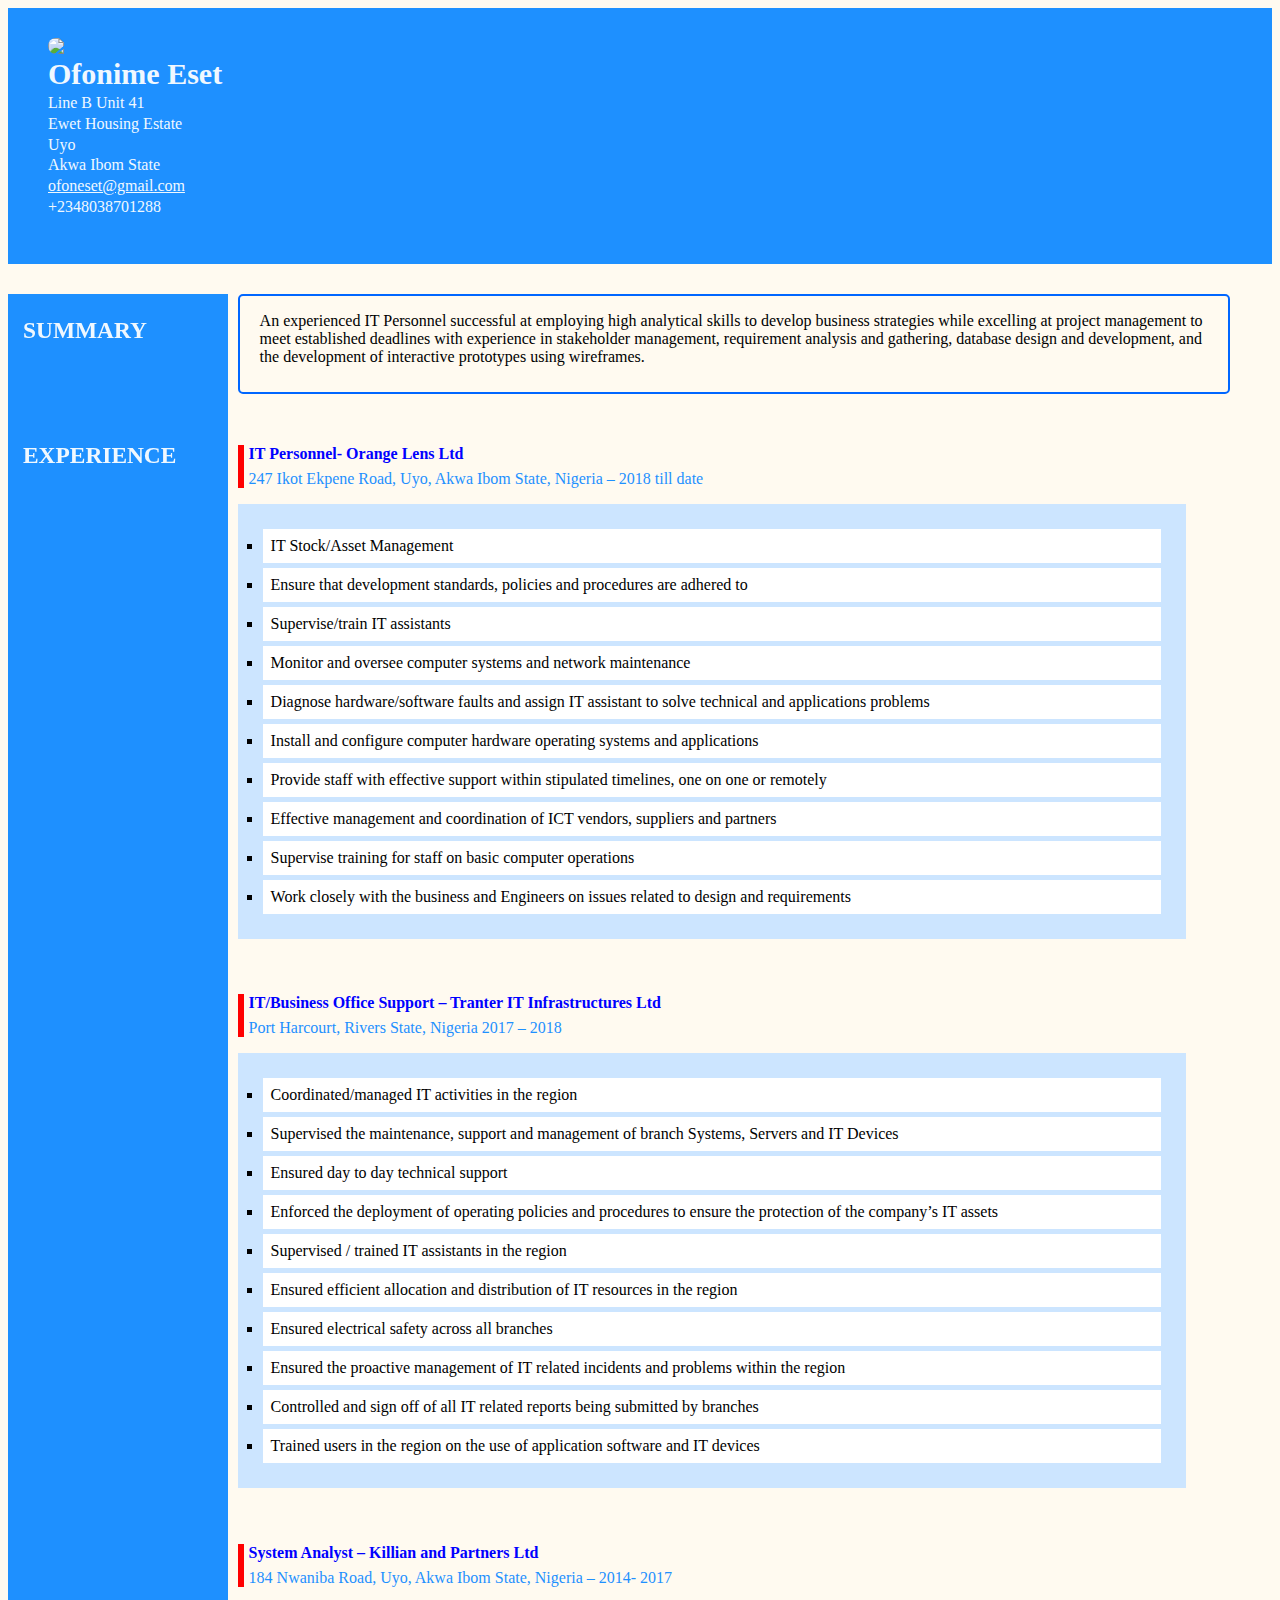
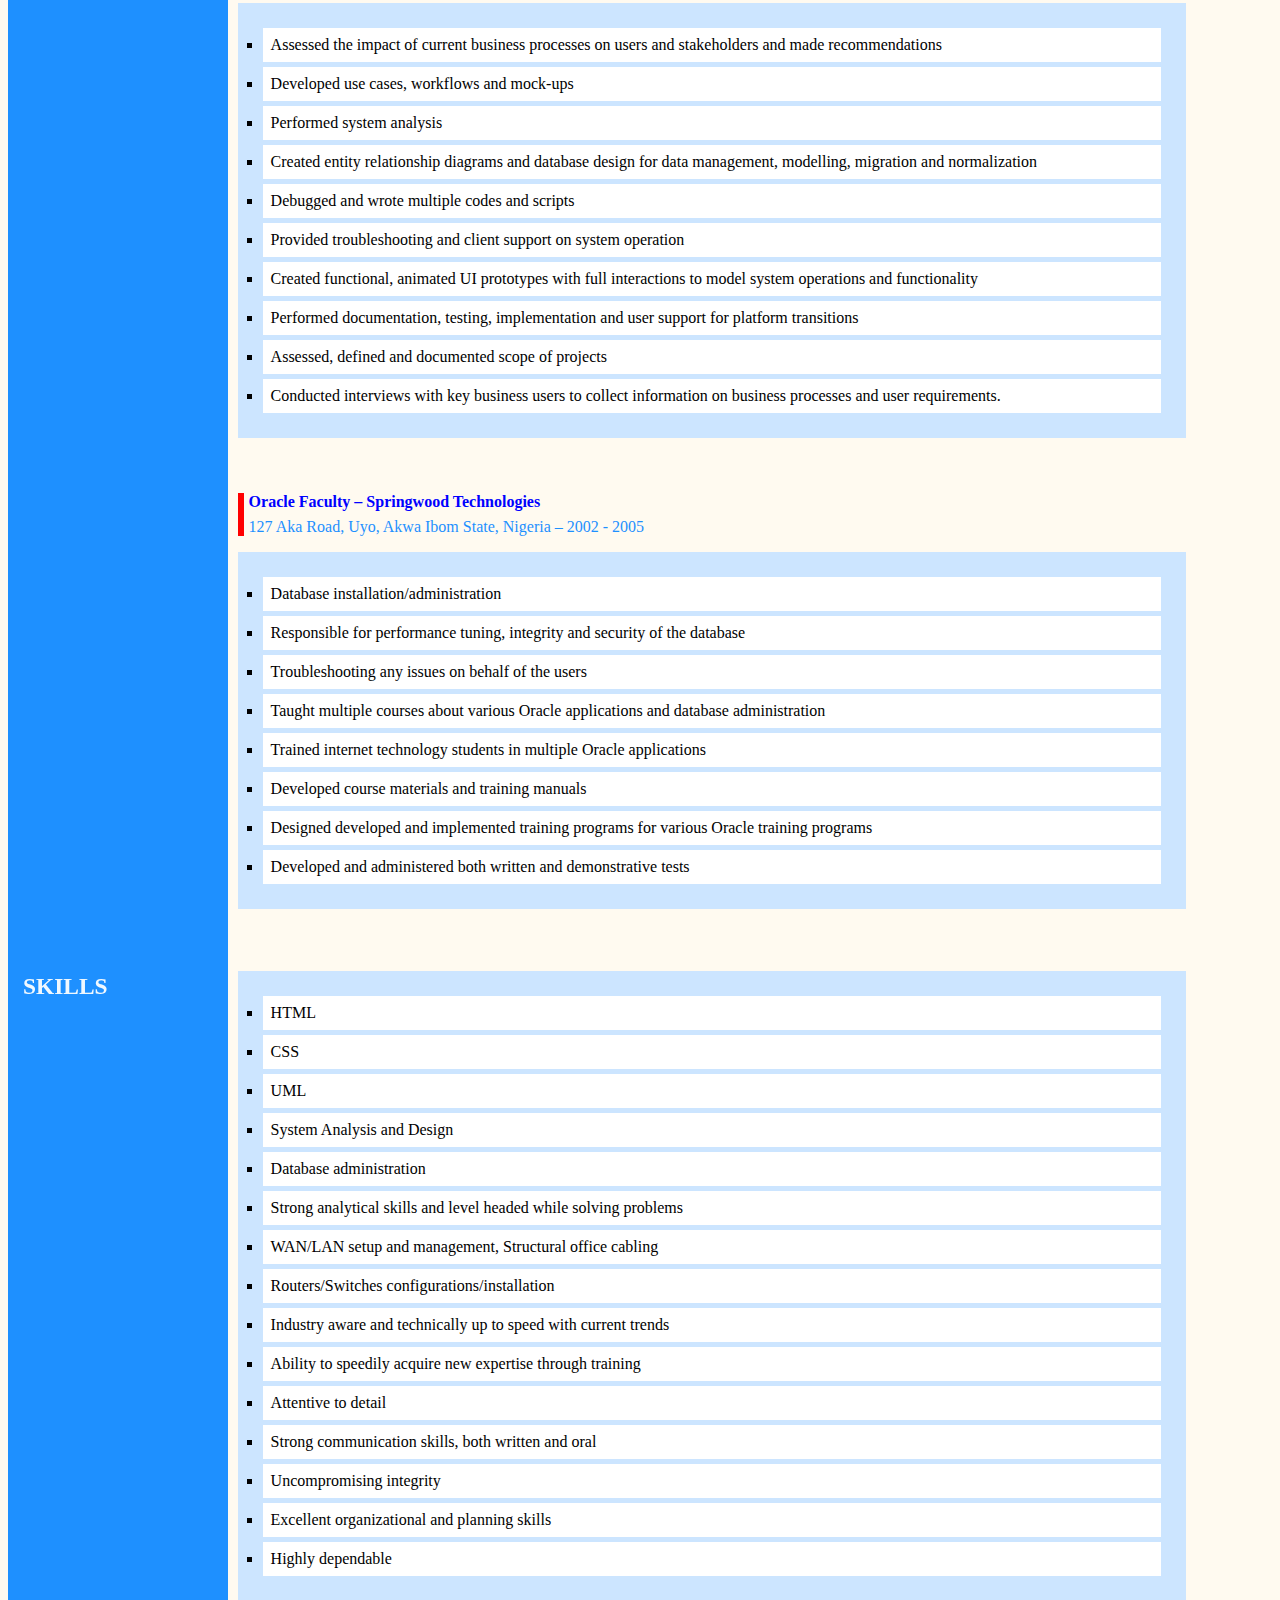
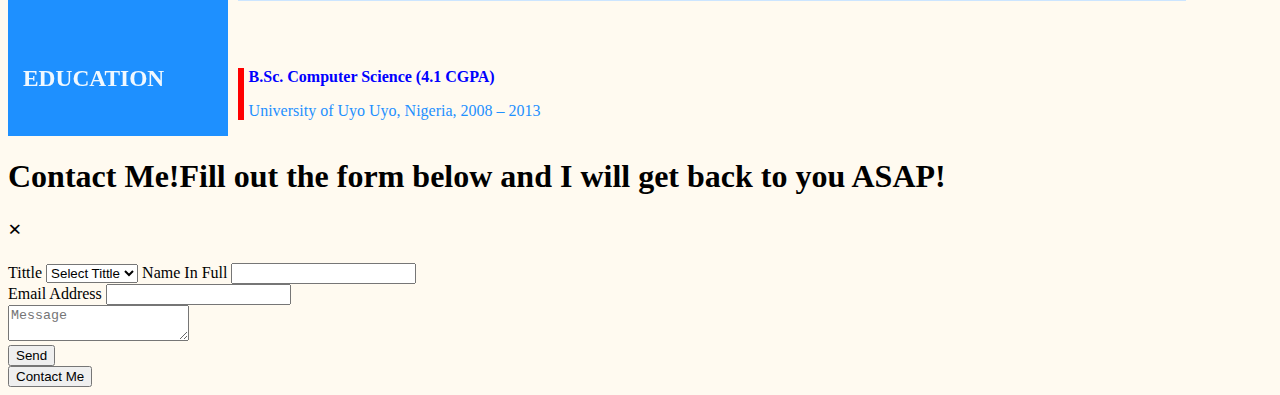
==== index.html @ 1199824a "Rename Ofonime.html to index.html" ====
<!DOCTYPE html>
<html lang="en">
  <head>
    <meta charset="UTF-8" />
    <meta name="viewport" content="width=<device-width>, initial-scale=1.0" />
    <meta http-equiv="X-UA-Compatible" content="ie=edge" />
    <title>Ofonime Eset's CV</title>
    <link rel="stylesheet" type="text/css" href="ofonime.css" />
  </head>
    <body>
      <div id="about">
        <div>
          <img
            src="https://res.cloudinary.com/unclepi/image/upload/v1566553505/startng/Ofonime_ngxhpu.jpg"
          />
        </div>
        <p id="first">
          <span id="name">Ofonime Eset</span><br />
          Line B Unit 41<br />
          Ewet Housing Estate<br />Uyo<br />Akwa Ibom State<br />
          <a href="#">ofoneset@gmail.com</a><br />
          +2348038701288
        </p>
      </div>
      <div class="row">
        <div class="entry">
          <div class="side summary"><h3>SUMMARY</h3></div>
          <div class="content summary">
            <p>
              An experienced IT Personnel successful at employing high
              analytical skills to develop business strategies while excelling
              at project management to meet established deadlines with
              experience in stakeholder management, requirement analysis and
              gathering, database design and development, and the development of
              interactive prototypes using wireframes.
            </p>
          </div>
        </div>

        <div class="entry">
          <div class="side"><h3>EXPERIENCE</h3></div>
          <div class="content">
            <div class="experience1">
              <h4>IT Personnel- Orange Lens Ltd</h4>
              247 Ikot Ekpene Road, Uyo, Akwa Ibom State, Nigeria – 2018 till
              date
            </div>
            <div class="experience2">
              <ul class="skills2">
                <li>IT Stock/Asset Management</li>
                <li>
                  Ensure that development standards, policies and procedures are
                  adhered to
                </li>
                <li>Supervise/train IT assistants</li>
                <li>
                  Monitor and oversee computer systems and network maintenance
                </li>
                <li>
                  Diagnose hardware/software faults and assign IT assistant to
                  solve technical and applications problems
                </li>
                <li>
                  Install and configure computer hardware operating systems and
                  applications
                </li>
                <li>
                  Provide staff with effective support within stipulated
                  timelines, one on one or remotely
                </li>
                <li>
                  Effective management and coordination of ICT vendors,
                  suppliers and partners
                </li>
                <li>
                  Supervise training for staff on basic computer operations
                </li>
                <li>
                  Work closely with the business and Engineers on issues related
                  to design and requirements
                </li>
              </ul>
            </div>
            <br />

            <div class="experience1">
              <h4>
                IT/Business Office Support – Tranter IT Infrastructures Ltd
              </h4>
              Port Harcourt, Rivers State, Nigeria 2017 – 2018
            </div>
            <div class="experience2">
              <ul class="skills2">
                <li>Coordinated/managed IT activities in the region</li>
                <li>
                  Supervised the maintenance, support and management of branch
                  Systems, Servers and IT Devices
                </li>
                <li>Ensured day to day technical support</li>
                <li>
                  Enforced the deployment of operating policies and procedures
                  to ensure the protection of the company’s IT assets
                </li>
                <li>Supervised / trained IT assistants in the region</li>
                <li>
                  Ensured efficient allocation and distribution of IT resources
                  in the region
                </li>
                <li>Ensured electrical safety across all branches</li>
                <li>
                  Ensured the proactive management of IT related incidents and
                  problems within the region
                </li>
                <li>
                  Controlled and sign off of all IT related reports being
                  submitted by branches
                </li>
                <li>
                  Trained users in the region on the use of application software
                  and IT devices
                </li>
              </ul>
            </div>
            <br />
            <div class="experience1">
              <h4>System Analyst – Killian and Partners Ltd</h4>
              184 Nwaniba Road, Uyo, Akwa Ibom State, Nigeria – 2014- 2017
            </div>
            <div class="experience2">
              <ul class="skills2">
                <li>
                  Assessed the impact of current business processes on users and
                  stakeholders and made recommendations
                </li>
                <li>Developed use cases, workflows and mock-ups</li>
                <li>Performed system analysis</li>
                <li>
                  Created entity relationship diagrams and database design for
                  data management, modelling, migration and normalization
                </li>
                <li>Debugged and wrote multiple codes and scripts</li>
                <li>
                  Provided troubleshooting and client support on system
                  operation
                </li>
                <li>
                  Created functional, animated UI prototypes with full
                  interactions to model system operations and functionality
                </li>
                <li>
                  Performed documentation, testing, implementation and user
                  support for platform transitions
                </li>
                <li>Assessed, defined and documented scope of projects</li>
                <li>
                  Conducted interviews with key business users to collect
                  information on business processes and user requirements.
                </li>
              </ul>
            </div>
            <br />
            <div class="experience1">
              <h4>Oracle Faculty – Springwood Technologies</h4>
              127 Aka Road, Uyo, Akwa Ibom State, Nigeria – 2002 - 2005
            </div>
            <div class="experience2">
              <ul class="skills2">
                <li>Database installation/administration</li>
                <li>
                  Responsible for performance tuning, integrity and security of
                  the database
                </li>
                <li>Troubleshooting any issues on behalf of the users</li>
                <li>
                  Taught multiple courses about various Oracle applications and
                  database administration
                </li>
                <li>
                  Trained internet technology students in multiple Oracle
                  applications
                </li>
                <li>Developed course materials and training manuals</li>
                <li>
                  Designed developed and implemented training programs for
                  various Oracle training programs
                </li>
                <li>
                  Developed and administered both written and demonstrative
                  tests
                </li>
              </ul>
            </div>
          </div>
        </div>

        <div class="entry">
          <div class="side"><h3>SKILLS</h3></div>
          <div class="content">
            <div class="skills">
              <ul class="skills2">
                <li>HTML</li>
                <li>CSS</li>
                <li>UML</li>
                <li>System Analysis and Design</li>
                <li>Database administration</li>
                <li>
                  Strong analytical skills and level headed while solving
                  problems
                </li>
                <li>WAN/LAN setup and management, Structural office cabling</li>
                <li>Routers/Switches configurations/installation</li>
                <li>
                  Industry aware and technically up to speed with current trends
                </li>
                <li>
                  Ability to speedily acquire new expertise through training
                </li>
                <li>Attentive to detail</li>
                <li>Strong communication skills, both written and oral</li>
                <li>Uncompromising integrity</li>
                <li>Excellent organizational and planning skills</li>
                <li>Highly dependable</li>
              </ul>
            </div>
          </div>
        </div>

        <div class="entry">
          <div class="side"><h3>EDUCATION</h3></div>
          <div class="content">
            <div class="experience1">
              <h4>B.Sc. Computer Science (4.1 CGPA)</h4>
              <p>
                University of Uyo Uyo, Nigeria, 2008 – 2013
              </p>
            </div>
          </div>
        </div>
      </div>

      <section id="form-box" class="form-box hidden">
       
      <div class="form">
         
        <h1>Contact Me!<span>Fill out the form below and I will get back to you ASAP!</span></h1>
        <form>
            <span class="close-contact-me">
                <h2>&times;</h2>
              </span>
            <div class="inner-wrap">
                
                <label>Tittle 
                    <select required>
                        <option value="" selected>Select Tittle</option>                                <option value="Dr">Dr</option>
                        <option value="Mr">Mr</option>
                        <option value="Mrs">Mrs</option>
                        <option value="Miss">Miss</option>
                    </select>
                </label>
                <label>Name In Full <input type="text" name="field1" minlength="4" required/></label>
               
            </div>
        
            <div class="inner-wrap">
                <label>Email Address <input type="email" name="field2" required/></label>
            </div>
        
            <div>
                <textarea name="field5" class="field-style" minlength="20" placeholder="Message"></textarea>
            </div>

            <div class="button-section">
                    <button class="button" type="submit" name="Sign Up" >Send</button>
            </div>
        </form>
        </div>
        </section>
        <button class="contact-me-btn">Contact Me</button>
<script src="ofonime.js"></script>
    </body>
</html>
---- ofonime.css ----
@import url("https://fonts.googleapis.com/css?family=Fira+Code&display=swap");

body {
  background-color: floralwhite;
}

#container {
  font-size: 14px;
  line-height: 1.3;
  padding: 50px 50px 70px 50px;
  font-family: "Fira Code", "Courier New", Courier, monospace;
}

#about {
  background-color: dodgerblue;
  padding: 30px 40px;
  color: aliceblue;
  margin-bottom: 30px;
  line-height: 1.3;
}

#about a {
  color: aliceblue;
}

#name {
  font-weight: bolder;
  font-size: 30px;
}

img {
  width: 120px;
  float: left;
  margin-right: 20px;
  border-radius: 8px;
}

.list {
  list-style-type: square;
}

.skills2 {
  list-style: square;
}

h4 {
  margin-bottom: 7px;
  color: blue;
}

.experience1 {
  color: dodgerblue;
  border-left: 6px solid red;
  padding-left: 5px;
  margin-bottom: 5px;
}

.skills2 {
  background: #cce5ff;
  padding: 20px;
}

.skills2 li {
  background: white;
  margin: 5px;
  padding: 0.5em;
}

/* Additional Styles */

.entry {
  display: flex;
  flex-direction: row;
}

.entry .side {
  flex-grow: 0;
  flex-shrink: 0;
  flex-basis: 15%;
  margin-right: 10px;
  padding: 25px 15px 0;
  background: dodgerblue;
  color: aliceblue;
  font-size: 20px;
}

.entry .side h3 {
  top: 15px;
  position: sticky;
}

.entry .side.summary {
  padding: 0 15px;
}

.entry .content {
  flex-grow: 0;
  flex-shrink: 0;
  flex-basis: 75%;
  padding-top: 30px;
}

.entry .content.summary {
  border-radius: 5px;
  padding: 0 20px 10px;
  border: 2px solid #0066ff;
}
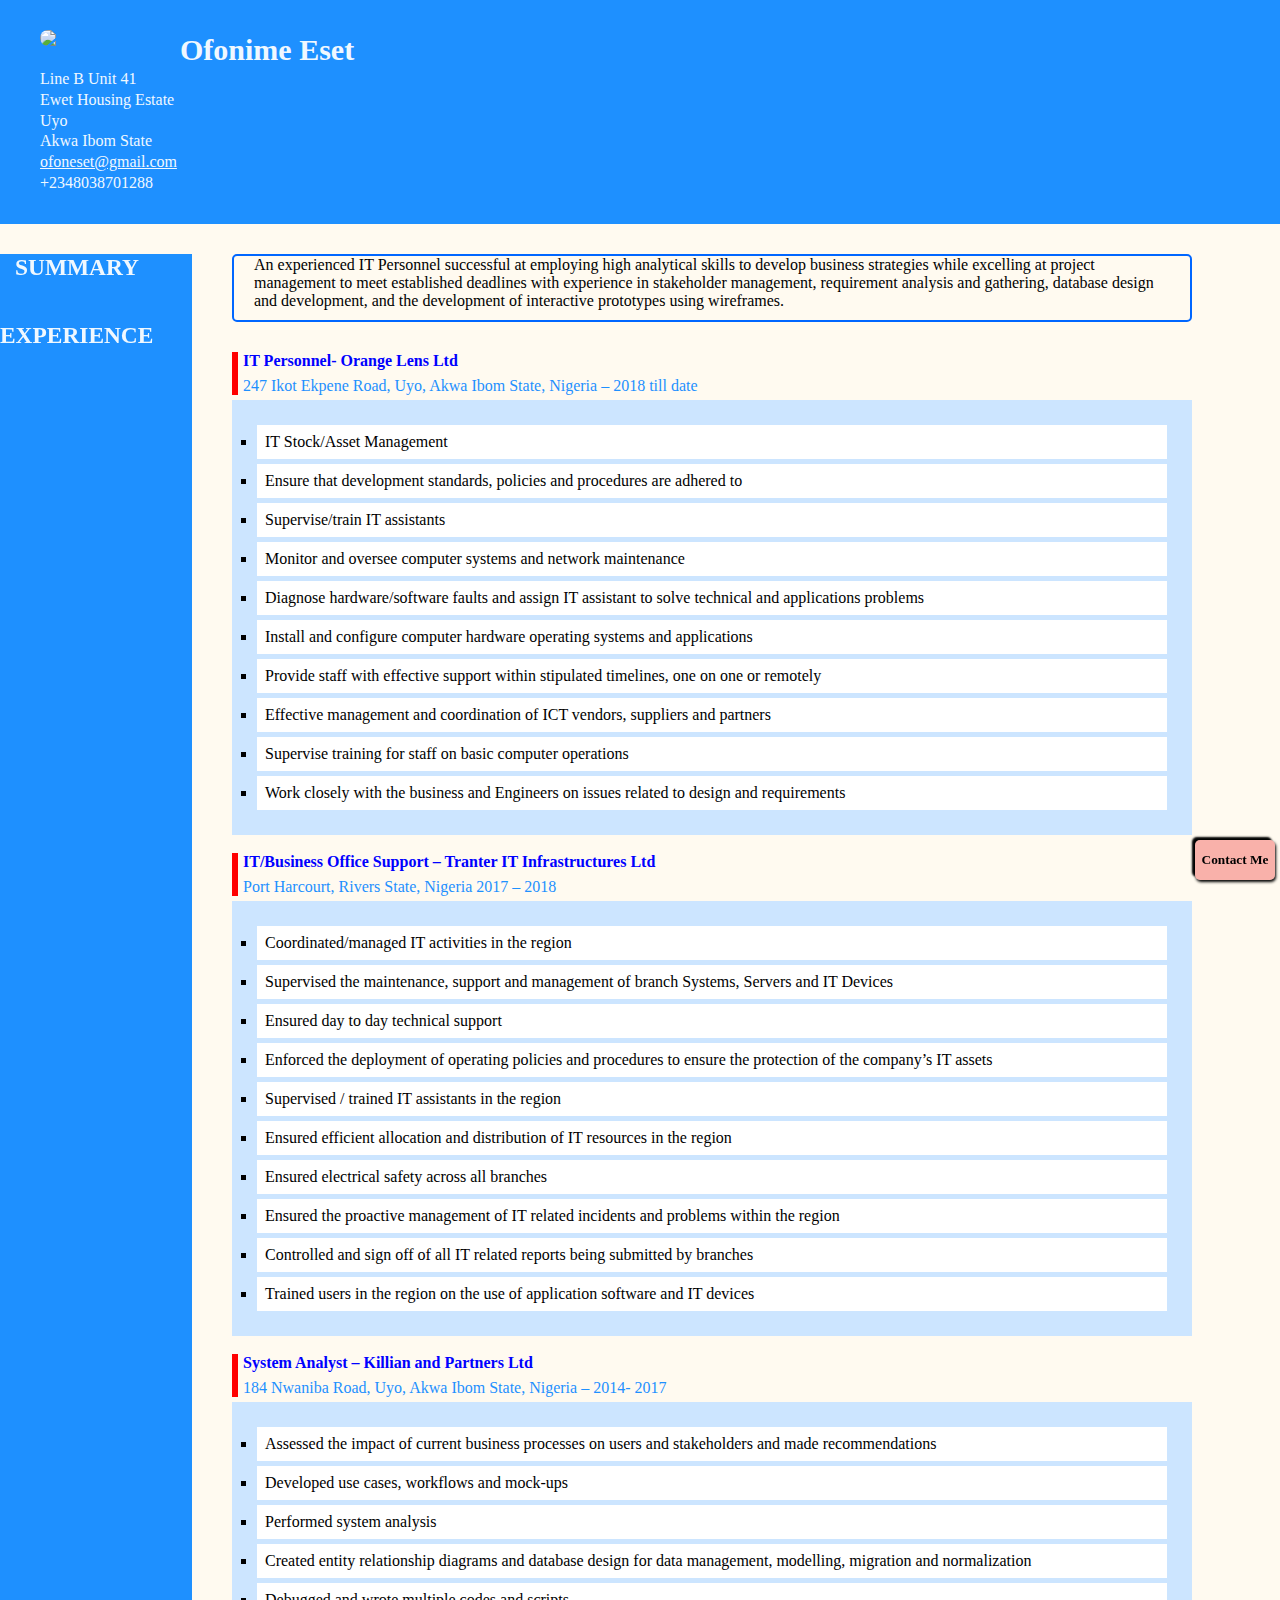
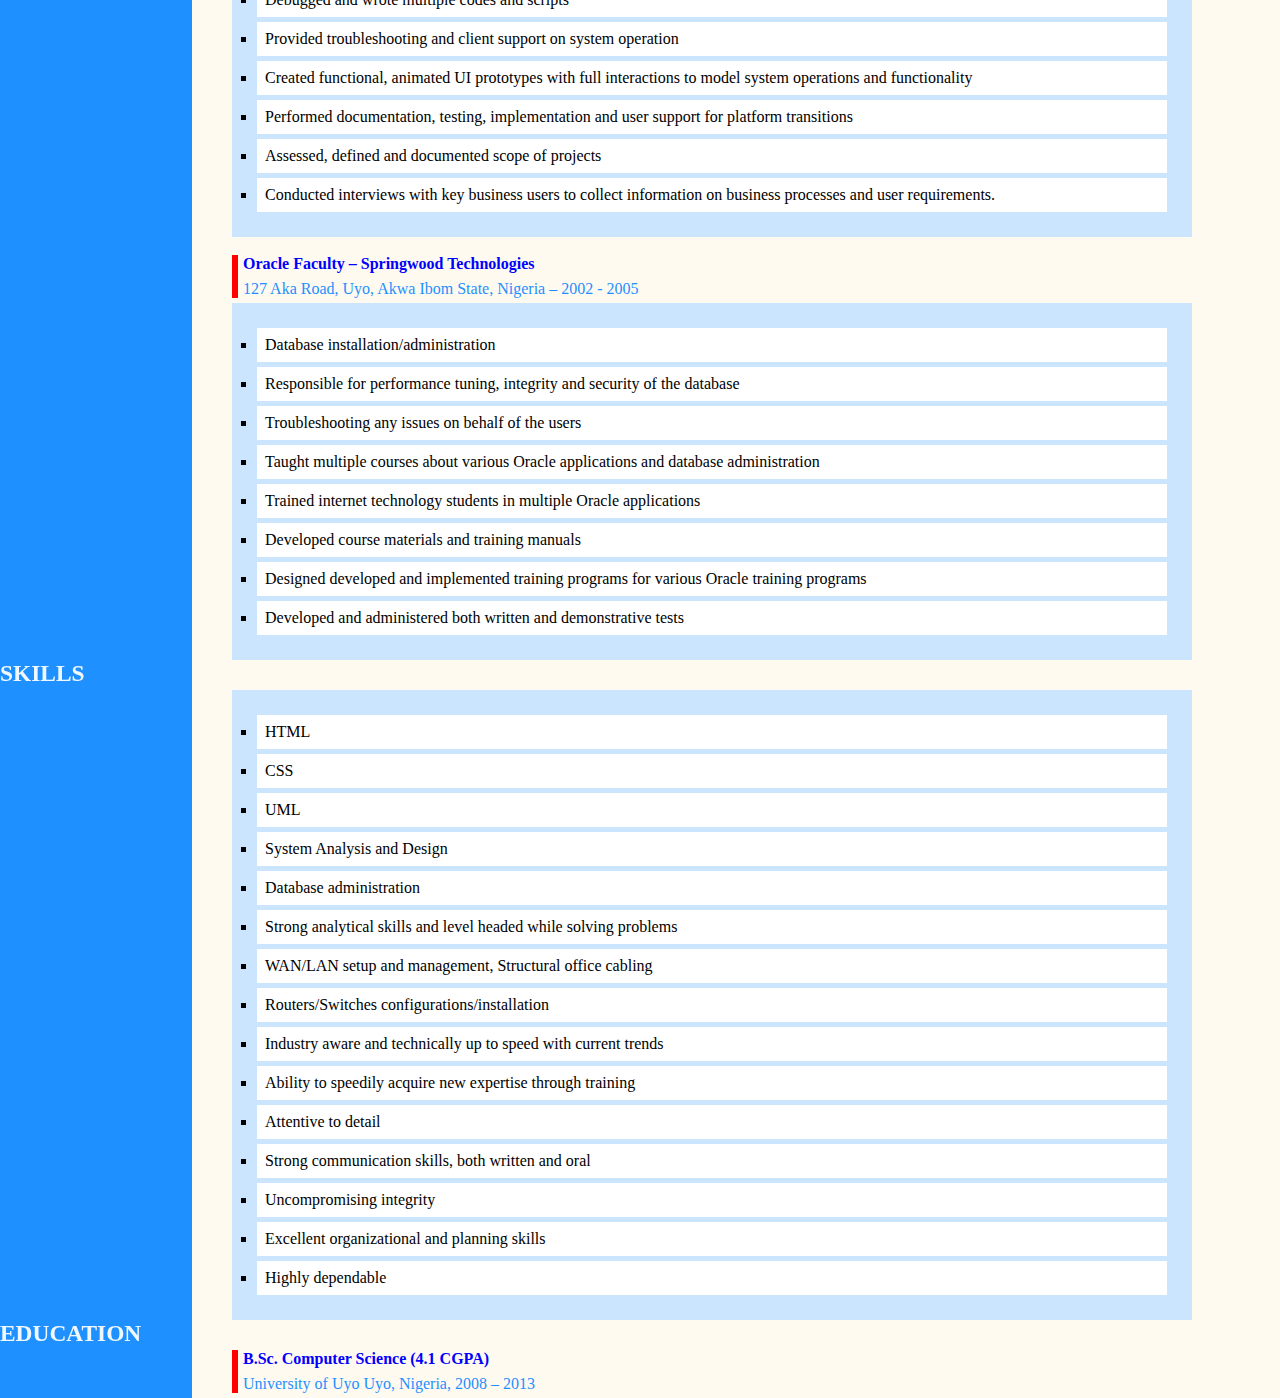
==== commit f8a6a9db: "Add files via upload" ====
--- a/index.html
+++ b/index.html
@@ -278,4 +278,4 @@
         <button class="contact-me-btn">Contact Me</button>
 <script src="ofonime.js"></script>
     </body>
-</html>
+</html>--- a/ofonime.css
+++ b/ofonime.css
@@ -1,107 +1,316 @@
-@import url("https://fonts.googleapis.com/css?family=Fira+Code&display=swap");
-
-body {
-  background-color: floralwhite;
-}
-
-#container {
-  font-size: 14px;
-  line-height: 1.3;
-  padding: 50px 50px 70px 50px;
-  font-family: "Fira Code", "Courier New", Courier, monospace;
-}
-
-#about {
-  background-color: dodgerblue;
-  padding: 30px 40px;
-  color: aliceblue;
-  margin-bottom: 30px;
-  line-height: 1.3;
-}
-
-#about a {
-  color: aliceblue;
-}
-
-#name {
-  font-weight: bolder;
-  font-size: 30px;
-}
-
-img {
-  width: 120px;
-  float: left;
-  margin-right: 20px;
-  border-radius: 8px;
-}
-
-.list {
-  list-style-type: square;
-}
-
-.skills2 {
-  list-style: square;
-}
-
-h4 {
-  margin-bottom: 7px;
-  color: blue;
-}
-
-.experience1 {
-  color: dodgerblue;
-  border-left: 6px solid red;
-  padding-left: 5px;
-  margin-bottom: 5px;
-}
-
-.skills2 {
-  background: #cce5ff;
-  padding: 20px;
-}
-
-.skills2 li {
-  background: white;
-  margin: 5px;
-  padding: 0.5em;
-}
-
-/* Additional Styles */
-
-.entry {
-  display: flex;
-  flex-direction: row;
-}
-
-.entry .side {
-  flex-grow: 0;
-  flex-shrink: 0;
-  flex-basis: 15%;
-  margin-right: 10px;
-  padding: 25px 15px 0;
-  background: dodgerblue;
-  color: aliceblue;
-  font-size: 20px;
-}
-
-.entry .side h3 {
-  top: 15px;
-  position: sticky;
-}
-
-.entry .side.summary {
-  padding: 0 15px;
-}
-
-.entry .content {
-  flex-grow: 0;
-  flex-shrink: 0;
-  flex-basis: 75%;
-  padding-top: 30px;
-}
-
-.entry .content.summary {
-  border-radius: 5px;
-  padding: 0 20px 10px;
-  border: 2px solid #0066ff;
-}+@import url("https://fonts.googleapis.com/css?family=Fira+Code&display=swap");
+@import url("http://fonts.googleapis.com/css?family=Bitter");
+
+*{
+	padding: 0;
+	margin: 0;
+	box-sizing: border-box;
+}
+
+body {
+  background-color: floralwhite;
+}
+
+
+#about {
+  background-color: dodgerblue;
+  padding: 30px 40px;
+  color: aliceblue;
+  margin-bottom: 30px;
+  line-height: 1.3;
+}
+
+#about a {
+  color: aliceblue;
+}
+
+#name {
+  font-weight: bolder;
+  font-size: 30px;
+}
+
+img {
+  width: 120px;
+  float: left;
+  margin-right: 20px;
+  border-radius: 8px;
+}
+
+.list {
+  list-style-type: square;
+}
+
+
+
+h4 {
+  margin-bottom: 7px;
+  color: blue;
+}
+
+.experience1 {
+  color: dodgerblue;
+  border-left: 6px solid red;
+  padding-left: 5px;
+  margin-bottom: 5px;
+}
+
+.skills2 {
+  background: #cce5ff;
+  padding: 20px;
+  list-style: square;
+}
+
+.skills2 li {
+  background: white;
+  margin: 5px;
+  padding: 0.5em;
+}
+
+/* Additional Styles */
+
+.entry {
+  display: flex;
+  flex-direction: row;
+}
+
+.entry .side {
+  flex-grow: 0;
+  flex-shrink: 0;
+  flex-basis: 15%;
+  margin-right: 10px;
+  background: dodgerblue;
+  color: aliceblue;
+  font-size: 20px;
+}
+
+.entry .side h3 {
+  top: 15px;
+  position: sticky;
+}
+
+.entry .side.summary {
+  padding: 0 15px;
+}
+
+.entry .content {
+  flex-grow: 0;
+  flex-shrink: 0;
+  flex-basis: 75%;
+  padding-top: 30px;
+}
+
+.entry .content.summary {
+  border-radius: 5px;
+  padding: 0 20px 10px;
+  border: 2px solid #0066ff;
+}
+
+.form-box{
+	position: fixed;
+	top: 0;
+	width: 100%;
+	height: 100vh;
+	background: rgb(180, 223, 248);
+	opacity: 1;
+	transition: opacity .4s linear;
+}
+
+.hidden{
+	opacity: 0;
+	pointer-events: none;
+	user-select: none;
+	transition: opacity .4s linear;
+}
+
+
+.form{
+	width:350px;
+	padding:10px 30px 10px 30px;
+	margin:40px auto;
+	background: rgb(255, 255, 255);
+	border-radius: 10px;
+	-webkit-border-radius:10px;
+	-moz-border-radius: 10px;
+	box-shadow: 0px 0px 10px rgba(0, 0, 0, 0.13);
+	-moz-box-shadow: 0px 0px 10px rgba(0, 0, 0, 0.13);
+	-webkit-box-shadow: 0px 0px 10px rgba(0, 0, 0, 0.13);
+	position: relative;
+}
+.form .inner-wrap{
+	padding: 30px;
+	background: rgb(180, 223, 248);
+	border-radius: 6px;
+	margin-bottom: 15px;
+}
+.form h1{
+	background: #2A88AD;
+	padding: 10px 20px 5px 20px;
+	margin: -30px -30px 30px -30px;
+	border-radius: 10px 10px 0 0;
+	-webkit-border-radius: 10px 10px 0 0;
+	-moz-border-radius: 10px 10px 0 0;
+	color: #fff;
+	text-shadow: 1px 1px 3px rgba(0, 0, 0, 0.12);
+	font: normal 30px 'Bitter', serif;
+	-moz-box-shadow: inset 0px 2px 2px 0px rgba(255, 255, 255, 0.17);
+	-webkit-box-shadow: inset 0px 2px 2px 0px rgba(255, 255, 255, 0.17);
+	box-shadow: inset 0px 2px 2px 0px rgba(255, 255, 255, 0.17);
+	border: 1px solid #257C9E;
+}
+.form h1 > span{
+	display: block;
+	margin-top: 2px;
+	font: 13px Arial, Helvetica, sans-serif;
+}
+.form label{
+	display: block;
+	font: 13px Arial, Helvetica, sans-serif;
+	color: #888;
+	margin-bottom: 15px;
+}
+.form input[type="text"],
+.form input[type="date"],
+.form input[type="datetime"],
+.form input[type="email"],
+.form input[type="number"],
+.form input[type="search"],
+.form input[type="time"],
+.form input[type="url"],
+.form input[type="password"],
+.form textarea,
+.form select {
+	display: block;
+	box-sizing: border-box;
+	-webkit-box-sizing: border-box;
+	-moz-box-sizing: border-box;
+	width: 100%;
+	padding: 8px;
+	border-radius: 6px;
+	-webkit-border-radius:6px;
+	-moz-border-radius:6px;
+	border: 2px solid #fff;
+	box-shadow: inset 0px 1px 1px rgba(0, 0, 0, 0.33);
+	-moz-box-shadow: inset 0px 1px 1px rgba(0, 0, 0, 0.33);
+	-webkit-box-shadow: inset 0px 1px 1px rgba(0, 0, 0, 0.33);
+}
+
+.form .section{
+	font: normal 20px 'Bitter', serif;
+	color: #2A88AD;
+	margin-bottom: 5px;
+}
+
+.form input[type="button"], 
+.form input[type="submit"]{
+	background: #2A88AD;
+    padding: 8px 20px 8px 20px;
+    margin: 15px;
+	border-radius: 5px;
+	-webkit-border-radius: 5px;
+	-moz-border-radius: 5px;
+	color: #fff;
+	text-shadow: 1px 1px 3px rgba(0, 0, 0, 0.12);
+	font: normal 30px 'Bitter', serif;
+	-moz-box-shadow: inset 0px 2px 2px 0px rgba(255, 255, 255, 0.17);
+	-webkit-box-shadow: inset 0px 2px 2px 0px rgba(255, 255, 255, 0.17);
+	box-shadow: inset 0px 2px 2px 0px rgba(255, 255, 255, 0.17);
+	border: 1px solid #257C9E;
+	font-size: 15px;
+}
+.form input[type="button"]:hover, 
+.form input[type="submit"]:hover{
+	background: #2A6881;
+	-moz-box-shadow: inset 0px 2px 2px 0px rgba(255, 255, 255, 0.28);
+	-webkit-box-shadow: inset 0px 2px 2px 0px rgba(255, 255, 255, 0.28);
+	box-shadow: inset 0px 2px 2px 0px rgba(255, 255, 255, 0.28);
+}
+
+textarea{
+    width: 100%;
+	height: 100px;
+	background-color: #cce5ff;
+	
+}
+.field-style{
+	
+	border-color: rgb(180, 223, 248);
+}
+
+.contact-me-btn{
+	outline: none;
+	width: 80px;
+	height: 40px;
+	position: fixed;
+	font-size: 15;
+	font-family: serif;
+	font-weight: 600;
+	bottom: 20px;
+	right: 5px;
+	border: none;
+	background: rgba(233, 4, 4, 0.295);
+	box-shadow: 1px 2px 3px black, -3px -3px 2px black;
+	border-radius: 5px;
+}
+
+.contact-me-btn:hover{
+	background: rgb(122, 0, 0);
+	transition: background .5s linear, color .3s linear;
+	color: rgb(141, 138, 138);
+}
+
+
+.close-contact-me h2{
+	font-size: 30px;
+	background: none;
+	border: none;
+	color: rgb(255, 0, 0);
+	position: absolute;
+	right: 15px;
+	top: 8px;
+	cursor: pointer;
+}
+
+.close-contact-me h2:hover{
+	font-size: 33px;
+	transition: font-size .1s linear;
+}
+.button{
+	padding: 10px 24px;
+	border-radius: 5px;
+	font: white;
+	background-color: white;
+	border-block-end-color: #0066ff;
+}
+.content{
+	margin-left: 30px;
+}
+.side{
+	margin-right: 20px;
+}
+@media screen and (max-width: 480px) {
+	#container {
+	  padding: 20px;
+	}
+	img {
+	  margin-bottom: 12px;
+	  border-radius: 5px;
+	}
+	.entry {
+	  flex-direction: column;
+	  margin-bottom: 3em;
+	}
+	.entry .side {
+	  padding: 0 15px;
+	  flex-basis: 100%;
+	  margin-right: 0;
+	  font-size: 17px;
+	  margin-bottom: 7px;
+	}
+	.entry .content {
+	  flex-basis: 100%;
+	  padding-top: 0;
+	}
+	.entry .content.summary {
+	  margin-top: 10px;
+	}
+  }